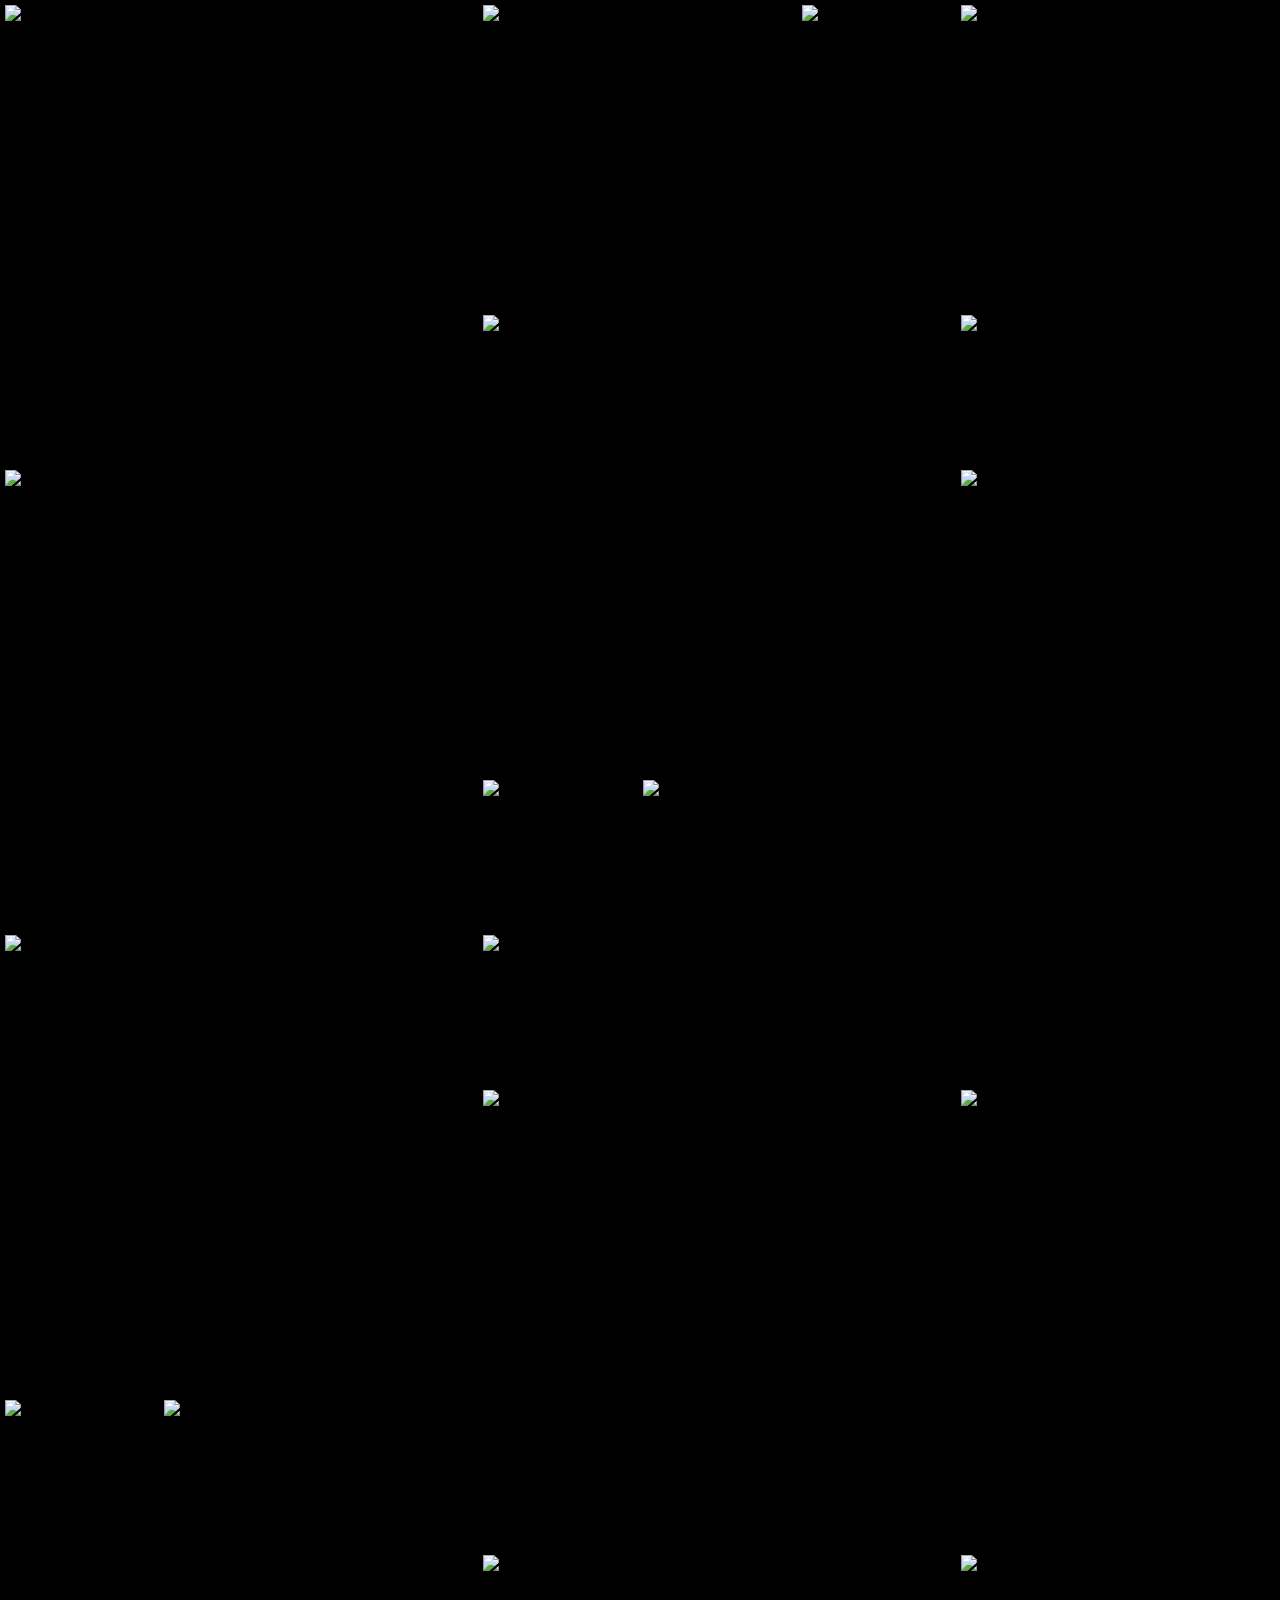
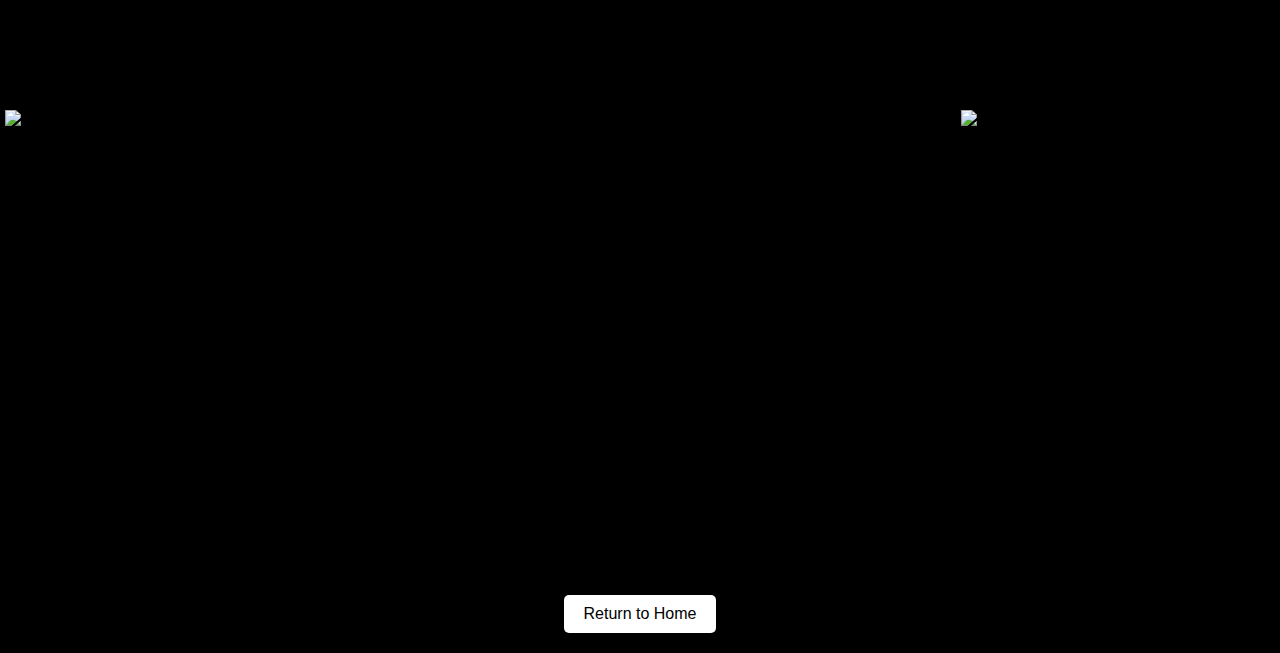
==== collage.html @ 647ff6ff "Add files via upload" ====
<!DOCTYPE html>
<html lang="en">
<head>
  <meta charset="UTF-8">
  <title>Image Collage</title>
  <link rel="stylesheet" href="collage.css">
</head>
<body>
  <div class="collage-container">
    <!-- Replace 'image1.jpg', 'image2.jpg', etc., with your actual image file names -->
    <div class="item item--large"><img src="images /IMG_0075.jpeg" alt="Image 1"></div>
    <div class="item item--medium"><img src="images /IMG_0144.jpeg" alt="Image 2"></div>
    <div class="item item--small"><img src="images /IMG_0516.jpeg" alt="Image 3"></div>
    <!-- Add more image divs until you have 20 images -->
    <!-- For example purposes, I'll add the remaining images -->
    <div class="item item--medium"><img src="images /IMG_0373.jpeg" alt="Image 4"></div>
    <div class="item item--large"><img src="images /IMG_0432.jpeg" alt="Image 5"></div>
    <div class="item item--small"><img src="images /IMG_0451.jpeg" alt="Image 6"></div>
    <div class="item item--large"><img src="images /IMG_0342.jpeg" alt="Image 7"></div>
    <div class="item item--medium"><img src="images /IMG_0539.jpeg" alt="Image 8"></div>
    <div class="item item--small"><img src="images /IMG_0559.jpeg" alt="Image 9"></div>
    <div class="item item--medium"><img src="images /IMG_0562.jpeg" alt="Image 10"></div>
    <div class="item item--large"><img src="images /IMG_0563.jpeg" alt="Image 11"></div>
    <div class="item item--small"><img src="images /IMG_0564.jpeg" alt="Image 12"></div>
    <div class="item item--large"><img src="images /IMG_0565.jpeg" alt="Image 13"></div>
    <div class="item item--medium"><img src="images /IMG_0604.jpeg" alt="Image 14"></div>
    <div class="item item--small"><img src="images /IMG_0639.jpeg" alt="Image 15"></div>
    <div class="item item--medium"><img src="images /IMG_0640.jpeg" alt="Image 16"></div>
    <div class="item item--large"><img src="images /IMG_2767.jpeg" alt="Image 17"></div>
    <div class="item item--small"><img src="images /IMG_0775.jpeg" alt="Image 18"></div>
    <div class="item item--large"><img src="images /IMG_2695.jpeg" alt="Image 19"></div>
    <div class="item item--medium"><img src="images /IMG_0679.jpeg" alt="Image 20"></div>
  </div>

  <!-- Return Button -->
  <div class="return-button">
    <button onclick="window.location.href='index.html'">Return to Home</button>
  </div>
</body>
</html>
---- collage.css ----
/* collage.css */

/* Set the background color of the body to black */
body {
    background-color: #000;
    margin: 0;
    padding: 0;
  }
  
  /* Style for the collage container */
  .collage-container {
    display: grid;
    grid-template-columns: repeat(auto-fill, minmax(150px, 1fr));
    grid-auto-rows: 150px;
    grid-gap: 5px;
    padding: 5px;
  }
  
  /* Different sizes for images */
  .item--small {
    grid-row: span 1;
    grid-column: span 1;
  }
  
  .item--medium {
    grid-row: span 2;
    grid-column: span 2;
  }
  
  .item--large {
    grid-row: span 3;
    grid-column: span 3;
  }
  
  /* Style for images */
  .collage-container img {
    width: 100%;
    height: 100%;
    object-fit: cover;
  }
  
  /* Return button styling */
  .return-button {
    text-align: center;
    margin: 20px 0;
  }
  
  .return-button button {
    background-color: #fff;
    color: #000;
    border: none;
    padding: 10px 20px;
    font-size: 16px;
    cursor: pointer;
    border-radius: 5px;
  }
  
  .return-button button:hover {
    background-color: #ccc;
  }
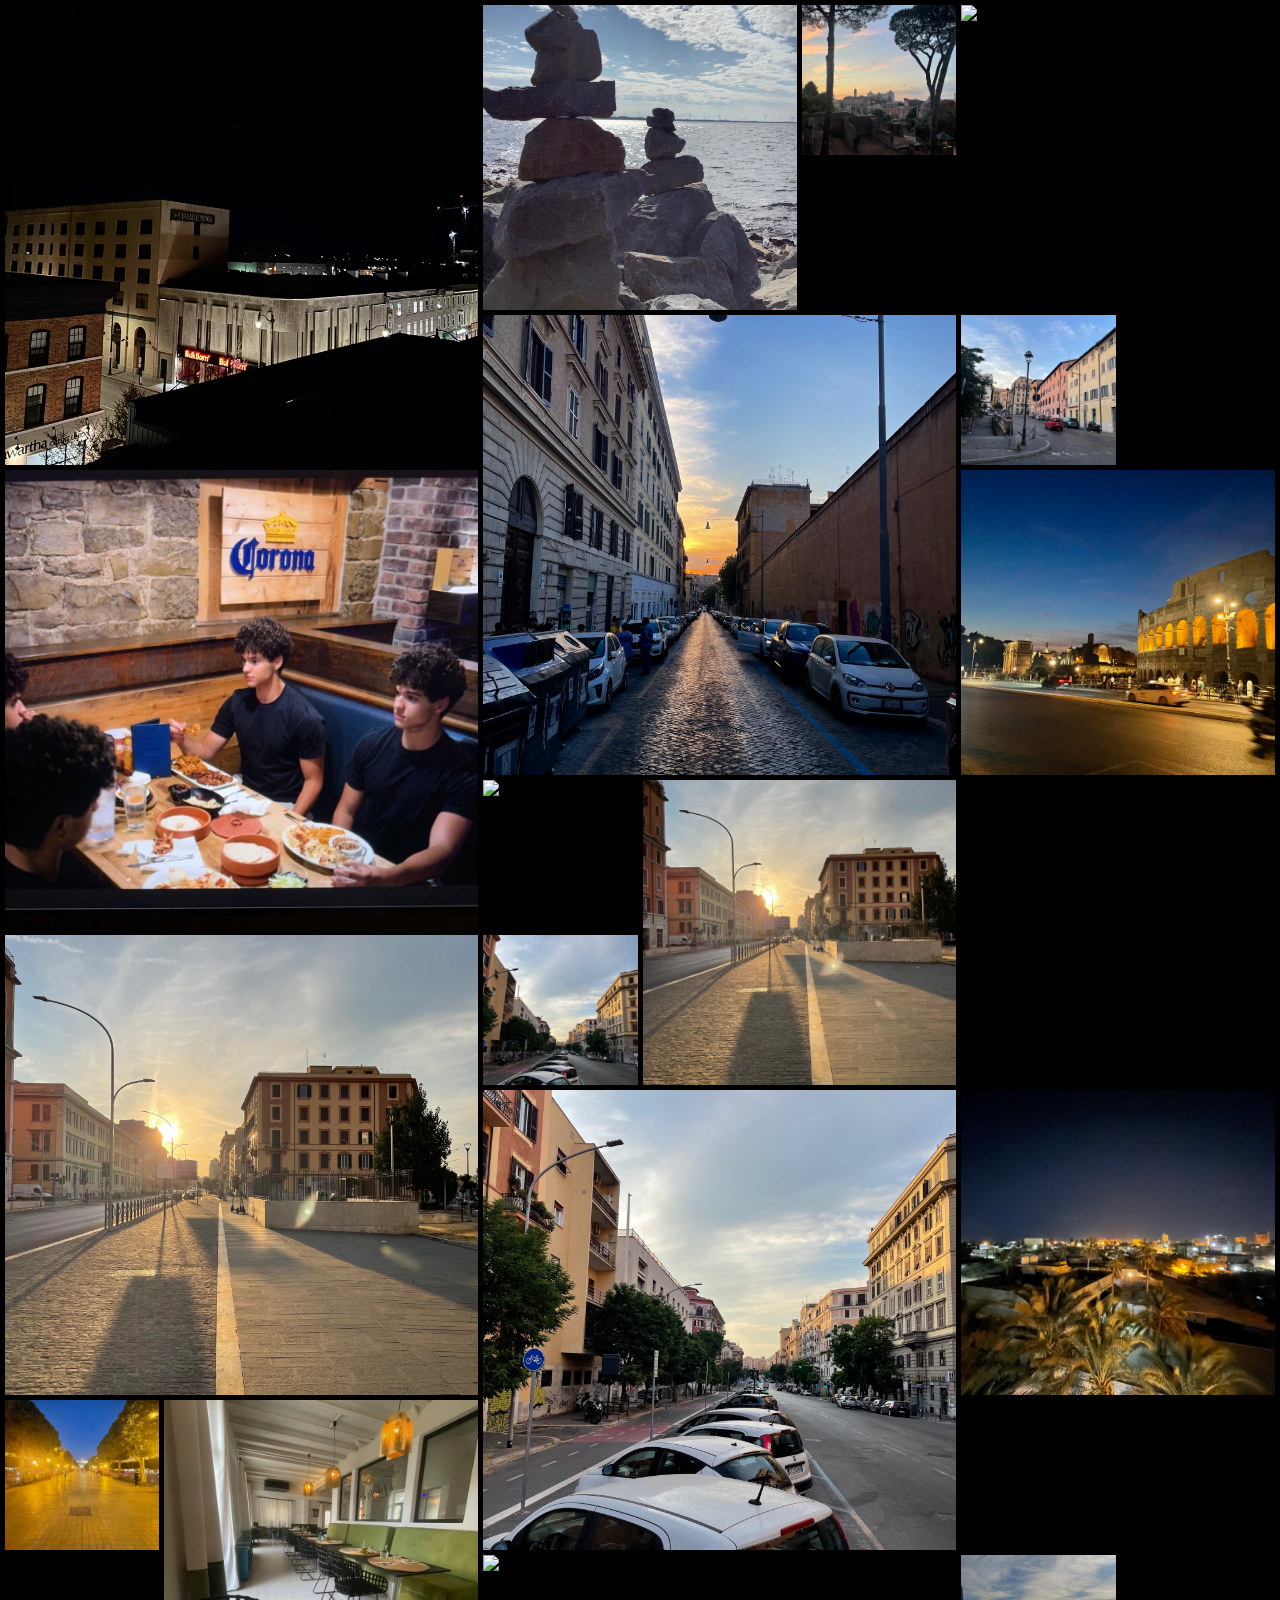
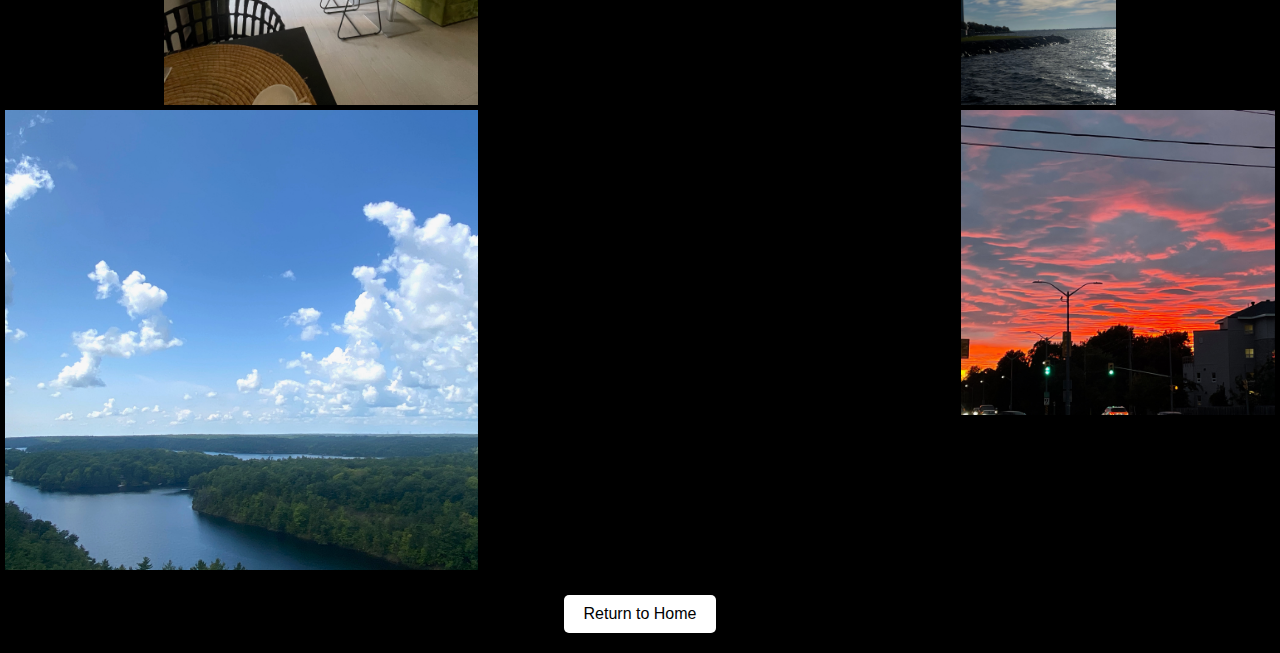
==== commit 72215ed5: "Update collage.html" ====
--- a/collage.html
+++ b/collage.html
@@ -8,28 +8,28 @@
 <body>
   <div class="collage-container">
     <!-- Replace 'image1.jpg', 'image2.jpg', etc., with your actual image file names -->
-    <div class="item item--large"><img src="images /IMG_0075.jpeg" alt="Image 1"></div>
-    <div class="item item--medium"><img src="images /IMG_0144.jpeg" alt="Image 2"></div>
-    <div class="item item--small"><img src="images /IMG_0516.jpeg" alt="Image 3"></div>
+    <div class="item item--large"><img src="images/IMG_0075.jpeg" alt="Image 1"></div>
+    <div class="item item--medium"><img src="images/IMG_0144.jpeg" alt="Image 2"></div>
+    <div class="item item--small"><img src="images/IMG_0516.jpeg" alt="Image 3"></div>
     <!-- Add more image divs until you have 20 images -->
     <!-- For example purposes, I'll add the remaining images -->
-    <div class="item item--medium"><img src="images /IMG_0373.jpeg" alt="Image 4"></div>
-    <div class="item item--large"><img src="images /IMG_0432.jpeg" alt="Image 5"></div>
-    <div class="item item--small"><img src="images /IMG_0451.jpeg" alt="Image 6"></div>
-    <div class="item item--large"><img src="images /IMG_0342.jpeg" alt="Image 7"></div>
-    <div class="item item--medium"><img src="images /IMG_0539.jpeg" alt="Image 8"></div>
-    <div class="item item--small"><img src="images /IMG_0559.jpeg" alt="Image 9"></div>
-    <div class="item item--medium"><img src="images /IMG_0562.jpeg" alt="Image 10"></div>
-    <div class="item item--large"><img src="images /IMG_0563.jpeg" alt="Image 11"></div>
-    <div class="item item--small"><img src="images /IMG_0564.jpeg" alt="Image 12"></div>
-    <div class="item item--large"><img src="images /IMG_0565.jpeg" alt="Image 13"></div>
-    <div class="item item--medium"><img src="images /IMG_0604.jpeg" alt="Image 14"></div>
-    <div class="item item--small"><img src="images /IMG_0639.jpeg" alt="Image 15"></div>
-    <div class="item item--medium"><img src="images /IMG_0640.jpeg" alt="Image 16"></div>
-    <div class="item item--large"><img src="images /IMG_2767.jpeg" alt="Image 17"></div>
-    <div class="item item--small"><img src="images /IMG_0775.jpeg" alt="Image 18"></div>
-    <div class="item item--large"><img src="images /IMG_2695.jpeg" alt="Image 19"></div>
-    <div class="item item--medium"><img src="images /IMG_0679.jpeg" alt="Image 20"></div>
+    <div class="item item--medium"><img src="images/IMG_0373.jpeg" alt="Image 4"></div>
+    <div class="item item--large"><img src="images/IMG_0432.jpeg" alt="Image 5"></div>
+    <div class="item item--small"><img src="images/IMG_0451.jpeg" alt="Image 6"></div>
+    <div class="item item--large"><img src="images/IMG_0342.jpeg" alt="Image 7"></div>
+    <div class="item item--medium"><img src="images/IMG_0539.jpeg" alt="Image 8"></div>
+    <div class="item item--small"><img src="images/IMG_0559.jpeg" alt="Image 9"></div>
+    <div class="item item--medium"><img src="images/IMG_0562.jpeg" alt="Image 10"></div>
+    <div class="item item--large"><img src="images/IMG_0563.jpeg" alt="Image 11"></div>
+    <div class="item item--small"><img src="images/IMG_0564.jpeg" alt="Image 12"></div>
+    <div class="item item--large"><img src="images/IMG_0565.jpeg" alt="Image 13"></div>
+    <div class="item item--medium"><img src="images/IMG_0604.jpeg" alt="Image 14"></div>
+    <div class="item item--small"><img src="images/IMG_0639.jpeg" alt="Image 15"></div>
+    <div class="item item--medium"><img src="images/IMG_0640.jpeg" alt="Image 16"></div>
+    <div class="item item--large"><img src="images/IMG_2767.jpeg" alt="Image 17"></div>
+    <div class="item item--small"><img src="images/IMG_0775.jpeg" alt="Image 18"></div>
+    <div class="item item--large"><img src="images/IMG_2695.jpeg" alt="Image 19"></div>
+    <div class="item item--medium"><img src="images/IMG_0679.jpeg" alt="Image 20"></div>
   </div>
 
   <!-- Return Button -->
@@ -37,4 +37,4 @@
     <button onclick="window.location.href='index.html'">Return to Home</button>
   </div>
 </body>
-</html>+</html>
